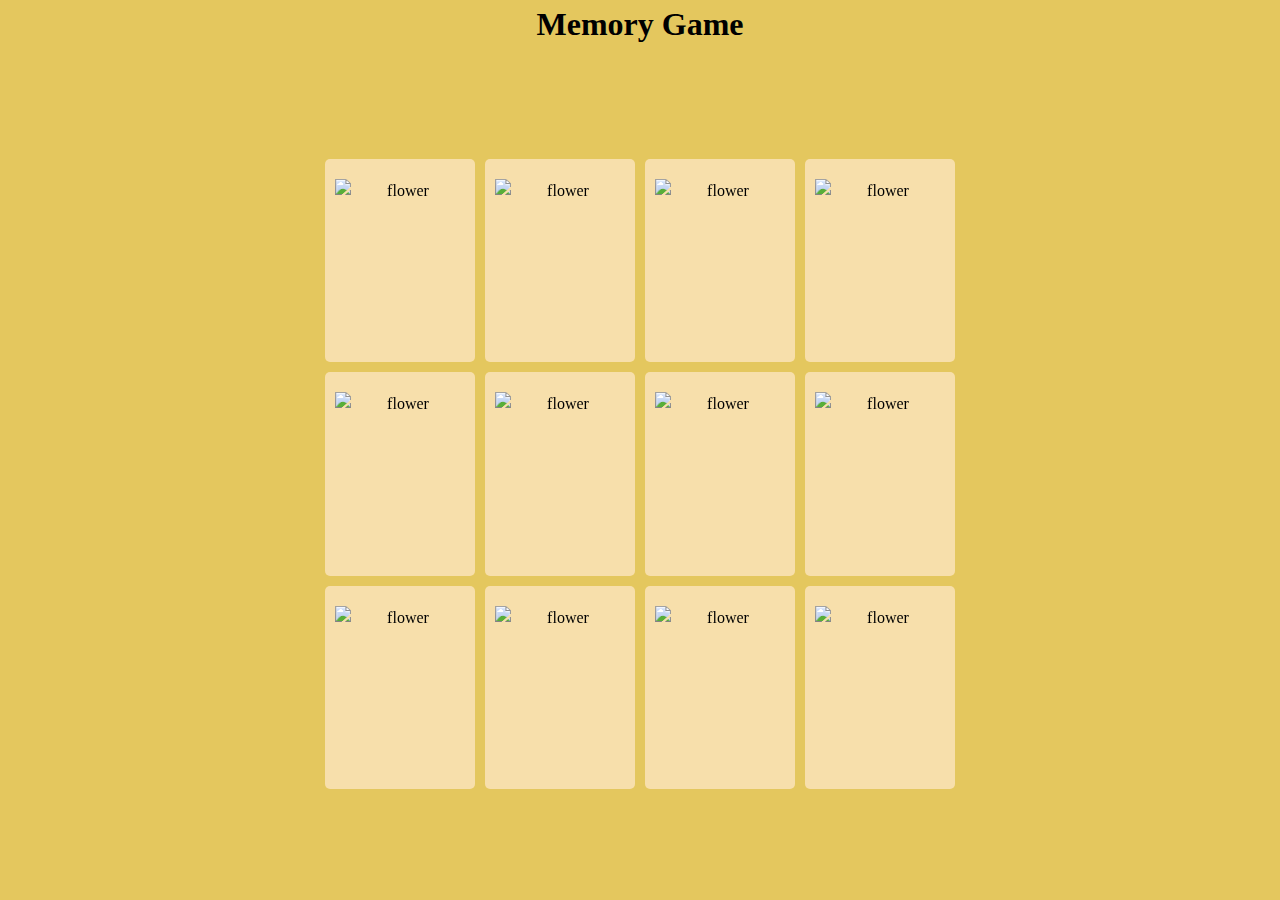
==== code/index.html @ a05dda88 "Add flip card function and effect" ====
<!DOCTYPE html>
<html>
  <head>
    <title>Memory Game</title>
    <meta charset="utf-8" />
    <meta http-equiv="Content-type" content="text/html; charset=utf-8" />
    <meta name="viewport" content="width=device-width, initial-scale=1" />
    <link href="./reset.css" rel="stylesheet" />
    <link href="./style.css" rel="stylesheet" />
    <script src="./script.js" defer></script>
  </head>

  <body>
    <h1>Memory Game</h1>
    <div class="memory-game">
      <div class="memory-card">
        <img class="front-face" src="/image/bear.png" alt="bear" />
        <img class="back-face" src="/image/flower.png" alt="flower" />
      </div>
      <div class="memory-card">
        <img class="front-face" src="/image/bear.png" alt="bear" />
        <img class="back-face" src="/image/flower.png" alt="flower" />
      </div>
      <div class="memory-card">
        <img class="front-face" src="/image/bird.png" alt="bird" />
        <img class="back-face" src="/image/flower.png" alt="flower" />
      </div>
      <div class="memory-card">
        <img class="front-face" src="/image/bird.png" alt="bird" />
        <img class="back-face" src="/image/flower.png" alt="flower" />
      </div>
      <div class="memory-card">
        <img class="front-face" src="/image/cat.png" alt="cat" />
        <img class="back-face" src="/image/flower.png" alt="flower" />
      </div>
      <div class="memory-card">
        <img class="front-face" src="/image/cat.png" alt="cat" />
        <img class="back-face" src="/image/flower.png" alt="flower" />
      </div>
      <div class="memory-card">
        <img class="front-face" src="/image/chicken.png" alt="chicken" />
        <img class="back-face" src="/image/flower.png" alt="flower" />
      </div>
      <div class="memory-card">
        <img class="front-face" src="/image/chicken.png" alt="chicken" />
        <img class="back-face" src="/image/flower.png" alt="flower" />
      </div>
      <div class="memory-card">
        <img class="front-face" src="/image/fox.png" alt="fox" />
        <img class="back-face" src="/image/flower.png" alt="flower" />
      </div>
      <div class="memory-card">
        <img class="front-face" src="/image/fox.png" alt="fox" />
        <img class="back-face" src="/image/flower.png" alt="flower" />
      </div>
      <div class="memory-card">
        <img class="front-face" src="/image/horse.png" alt="horse" />
        <img class="back-face" src="/image/flower.png" alt="flower" />
      </div>
      <div class="memory-card">
        <img class="front-face" src="/image/horse.png" alt="horse" />
        <img class="back-face" src="/image/flower.png" alt="flower" />
      </div>
    </div>
  </body>
</html>
---- code/style.css ----
body {
  height: 100vh;
  display: flex;
  flex-direction: column;
  text-align: center;
  background-color: #e4c75e;
}
.memory-game {
  width: 640px;
  height: 640px;
  display: flex;
  margin: auto;
  flex-wrap: wrap;
  perspective: 1000px;
}

.memory-card {
  width: calc(25% - 10px);
  height: calc(33.333% - 10px);
  position: relative;
  margin: 5px;
  transform: scale(1);
  transform-style: preserve-3d;
  transition: transform 0.5s;
}

.memory-card:active {
  transform: scale(0.97);
  transition: transform 0.2s;
}

.front-face,
.back-face {
  width: 100%;
  height: 100%;
  padding: 20px 10px;
  border-radius: 5px;
  background-color: rgb(247, 223, 171);
  position: absolute;
  backface-visibility: hidden;
}

.front-face {
  transform: rotateY(180deg);
}

.memory-card.flip {
  transform: rotateY(180deg);
}
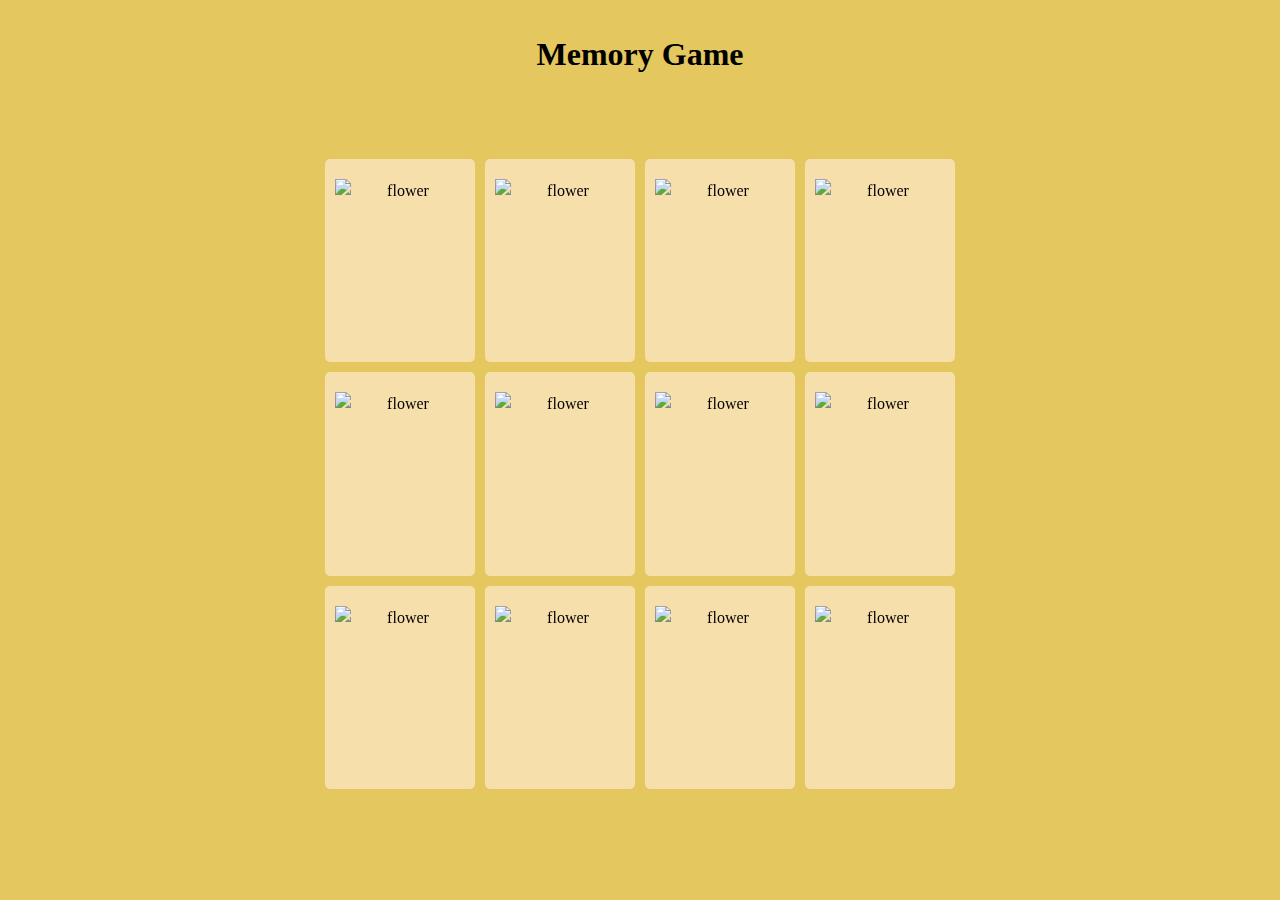
==== commit 40d2e62c: "Set match cards function" ====
--- a/code/index.html
+++ b/code/index.html
@@ -13,51 +13,51 @@
   <body>
     <h1>Memory Game</h1>
     <div class="memory-game">
-      <div class="memory-card">
+      <div class="memory-card" data-framework="bear">
         <img class="front-face" src="/image/bear.png" alt="bear" />
         <img class="back-face" src="/image/flower.png" alt="flower" />
       </div>
-      <div class="memory-card">
+      <div class="memory-card" data-framework="bear">
         <img class="front-face" src="/image/bear.png" alt="bear" />
         <img class="back-face" src="/image/flower.png" alt="flower" />
       </div>
-      <div class="memory-card">
+      <div class="memory-card" data-framework="bird">
         <img class="front-face" src="/image/bird.png" alt="bird" />
         <img class="back-face" src="/image/flower.png" alt="flower" />
       </div>
-      <div class="memory-card">
+      <div class="memory-card" data-framework="bird">
         <img class="front-face" src="/image/bird.png" alt="bird" />
         <img class="back-face" src="/image/flower.png" alt="flower" />
       </div>
-      <div class="memory-card">
+      <div class="memory-card" data-framework="cat">
         <img class="front-face" src="/image/cat.png" alt="cat" />
         <img class="back-face" src="/image/flower.png" alt="flower" />
       </div>
-      <div class="memory-card">
+      <div class="memory-card" data-framework="cat">
         <img class="front-face" src="/image/cat.png" alt="cat" />
         <img class="back-face" src="/image/flower.png" alt="flower" />
       </div>
-      <div class="memory-card">
+      <div class="memory-card" data-framework="chicken">
         <img class="front-face" src="/image/chicken.png" alt="chicken" />
         <img class="back-face" src="/image/flower.png" alt="flower" />
       </div>
-      <div class="memory-card">
+      <div class="memory-card" data-framework="chicken">
         <img class="front-face" src="/image/chicken.png" alt="chicken" />
         <img class="back-face" src="/image/flower.png" alt="flower" />
       </div>
-      <div class="memory-card">
+      <div class="memory-card" data-framework="fox">
         <img class="front-face" src="/image/fox.png" alt="fox" />
         <img class="back-face" src="/image/flower.png" alt="flower" />
       </div>
-      <div class="memory-card">
+      <div class="memory-card" data-framework="fox">
         <img class="front-face" src="/image/fox.png" alt="fox" />
         <img class="back-face" src="/image/flower.png" alt="flower" />
       </div>
-      <div class="memory-card">
+      <div class="memory-card" data-framework="horse">
         <img class="front-face" src="/image/horse.png" alt="horse" />
         <img class="back-face" src="/image/flower.png" alt="flower" />
       </div>
-      <div class="memory-card">
+      <div class="memory-card" data-framework="horse">
         <img class="front-face" src="/image/horse.png" alt="horse" />
         <img class="back-face" src="/image/flower.png" alt="flower" />
       </div>
--- a/code/style.css
+++ b/code/style.css
@@ -4,6 +4,7 @@
   flex-direction: column;
   text-align: center;
   background-color: #e4c75e;
+  padding: 30px 0px;
 }
 .memory-game {
   width: 640px;
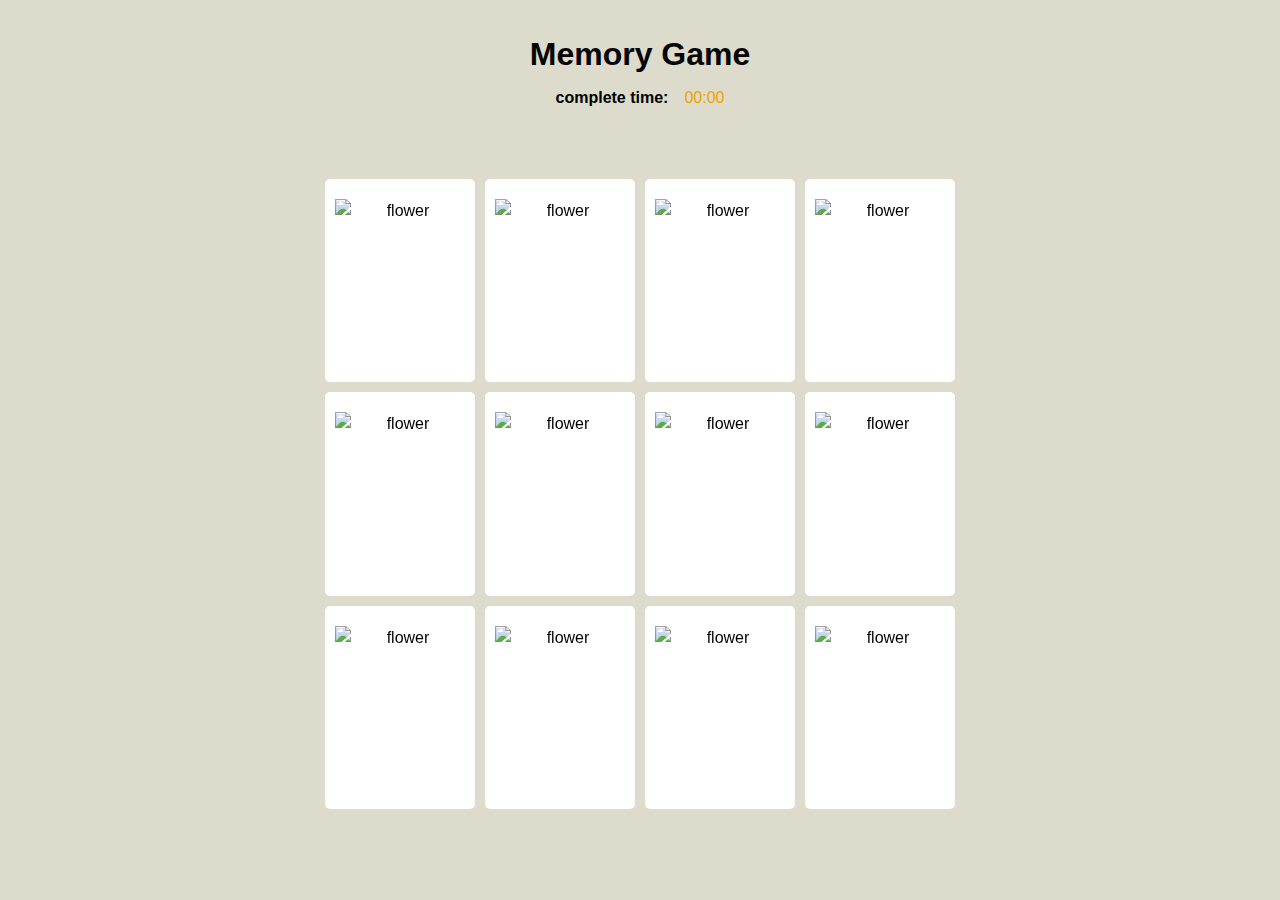
==== commit d71a1dab: "Add timer" ====
--- a/code/index.html
+++ b/code/index.html
@@ -12,6 +12,10 @@
 
   <body>
     <h1>Memory Game</h1>
+    <div class="counter">
+      <p>complete time:</p>
+      <label id="minutes">00</label><span>:</span><label id="seconds">00</label>
+    </div>
     <div class="memory-game">
       <div class="memory-card" data-framework="bear">
         <img class="front-face" src="/image/bear.png" alt="bear" />
--- a/code/style.css
+++ b/code/style.css
@@ -3,9 +3,33 @@
   display: flex;
   flex-direction: column;
   text-align: center;
-  background-color: #e4c75e;
+  background-color: #dddbcb;
   padding: 30px 0px;
+  font-family: "Lucida Sans", "Lucida Sans Regular", "Lucida Grande",
+    "Lucida Sans Unicode", Geneva, Verdana, sans-serif;
 }
+
+h1 {
+  color: #050505;
+  margin-bottom: 0.5rem;
+}
+
+.counter {
+  display: flex;
+  justify-content: center;
+  margin-bottom: 0.5rem;
+}
+
+.counter p {
+  font-weight: 600;
+  margin-right: 1rem;
+}
+
+label,
+.counter span {
+  color: #f0a202;
+}
+
 .memory-game {
   width: 640px;
   height: 640px;
@@ -36,7 +60,7 @@
   height: 100%;
   padding: 20px 10px;
   border-radius: 5px;
-  background-color: rgb(247, 223, 171);
+  background-color: #ffffff;
   position: absolute;
   backface-visibility: hidden;
 }
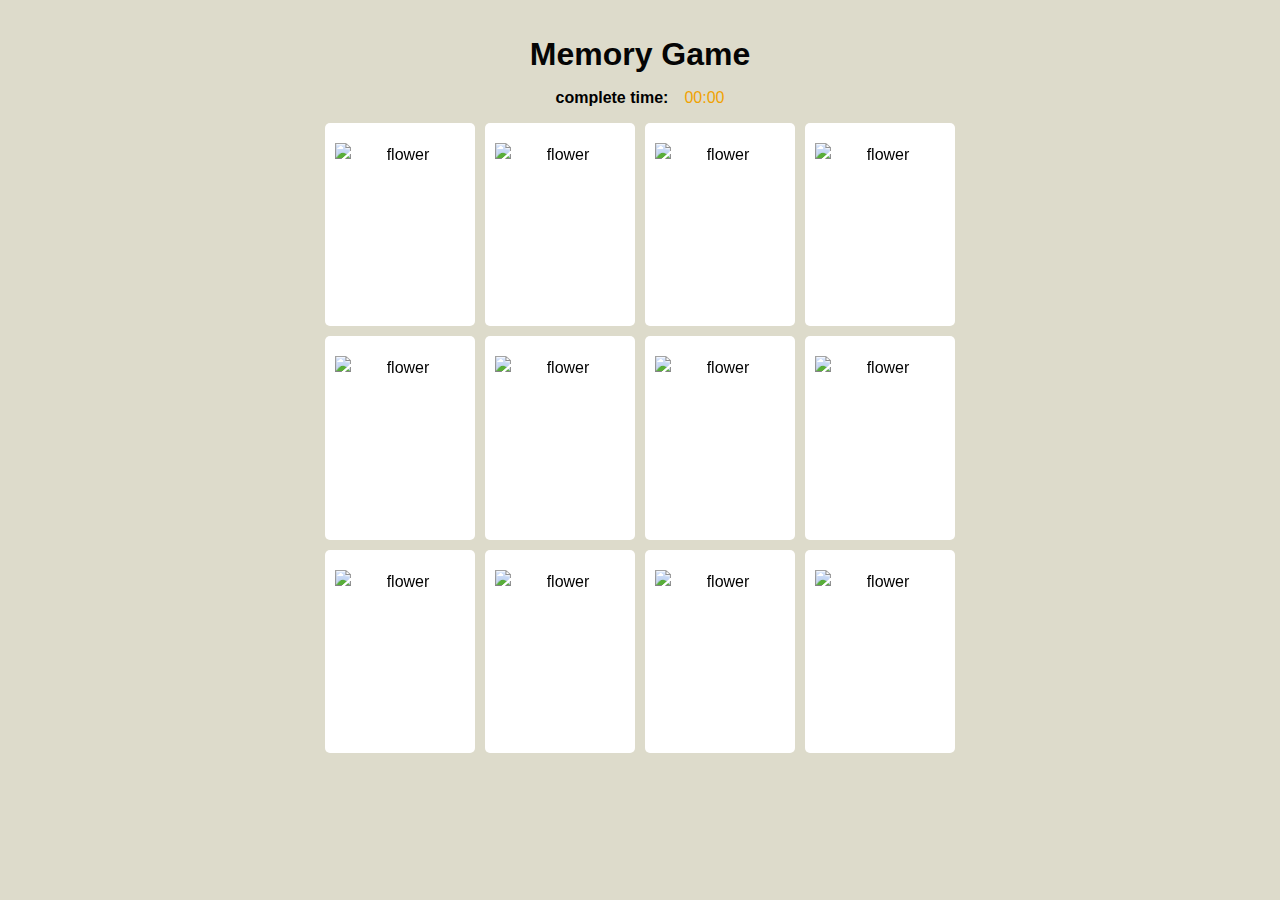
==== commit abee6d0e: "Add popup box for game completion" ====
--- a/code/index.html
+++ b/code/index.html
@@ -65,6 +65,8 @@
         <img class="front-face" src="/image/horse.png" alt="horse" />
         <img class="back-face" src="/image/flower.png" alt="flower" />
       </div>
+
+      <div class="popup"></div>
     </div>
   </body>
 </html>
--- a/code/style.css
+++ b/code/style.css
@@ -34,9 +34,10 @@
   width: 640px;
   height: 640px;
   display: flex;
-  margin: auto;
+  margin: 0 auto;
   flex-wrap: wrap;
   perspective: 1000px;
+  position: relative;
 }
 
 .memory-card {
@@ -72,3 +73,22 @@
 .memory-card.flip {
   transform: rotateY(180deg);
 }
+
+.popup {
+  display: none;
+  width: 350px;
+  height: 250px;
+  padding: 50px;
+  font-size: 1.5rem;
+  background-color: #f0a202;
+  border-radius: 10px;
+  color: white;
+  position: absolute;
+  top: 50%;
+  left: 50%;
+  transform: translate(-50%, -50%);
+}
+
+.display {
+  display: block;
+}
